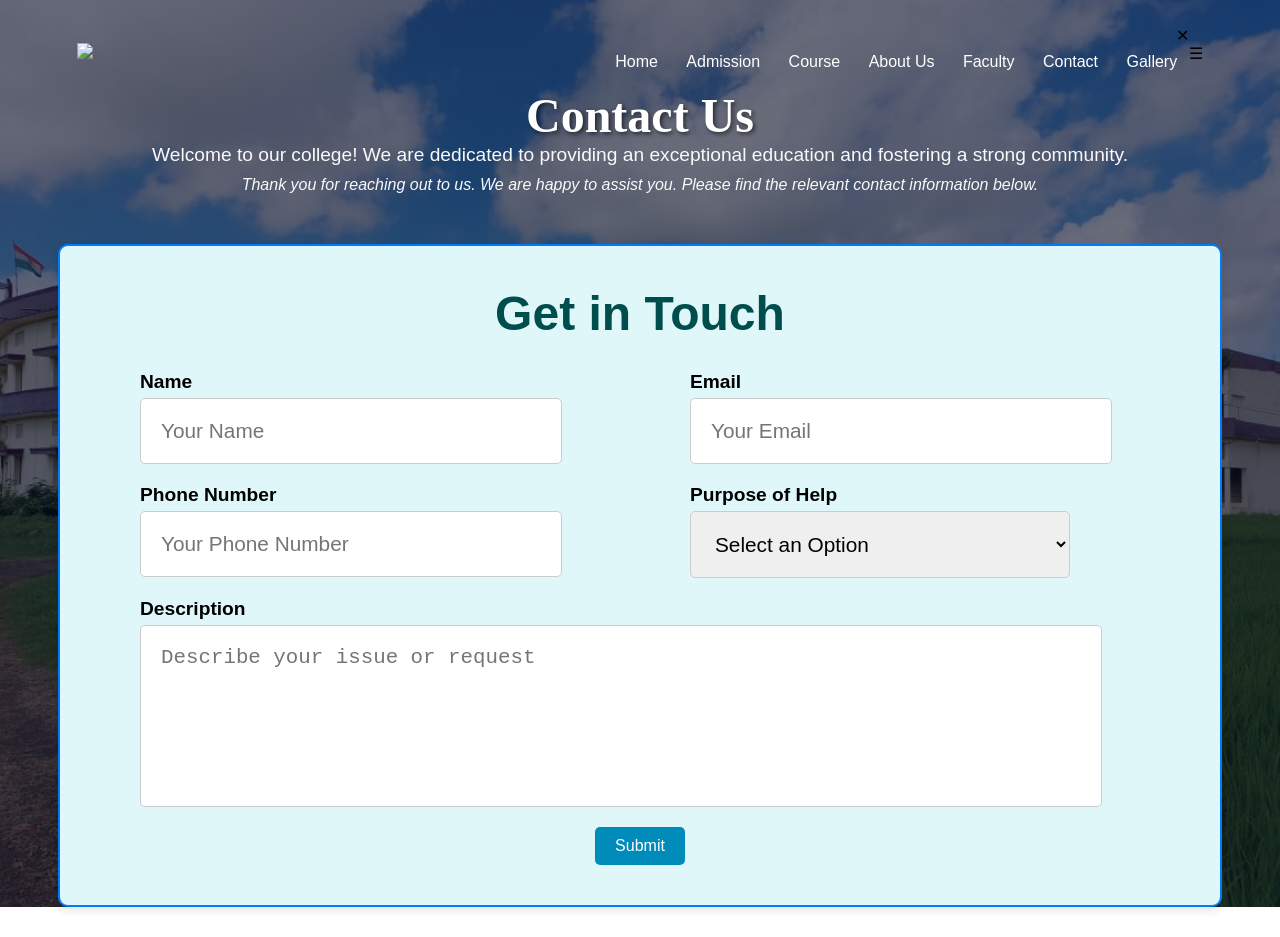
==== Contact_page.html @ 50899fa6 "Initial commit" ====
<!DOCTYPE html>
<html lang="en">
<head>
    <meta charset="UTF-8">
    <meta http-equiv="X-UA-Compatible" content="IE=edge">
    <meta name="viewport" content="width=device-width, initial-scale=1.0">
    <title>Contact Us - GGU</title>
    <link rel="shortcut icon" href="image/Logo.png" type="image/svg+xml">
    <link rel="stylesheet" href="https://cdnjs.cloudflare.com/ajax/libs/font-awesome/4.7.0/css/font-awesome.min.css">
	<script type="module" src="https://unpkg.com/ionicons@5.5.2/dist/ionicons/ionicons.esm.js"></script>
    <link rel="stylesheet" href="css/contact_style.css">
</head>
<body>
    <section class="header">
        <nav>
            <a href="index.html"><img src="image/logo.png" id="logo-img"></a>
            
            <div class="nav-links" id="navLinks">

                <span class="icon" onclick="hidemenu()">&#10005;</span>
                <ul>
                    <li><a href="index.html">Home</a></li>
                    <li><a href="Admission_page.html">Admission</a></li>
                    <li><a href="index.html#course_call">Course</a></li>
                    <li><a href="index.html#about_us">About Us</a></li>
                    <li><a href="faculty_page.html">Faculty</a></li>
                    <li><a href="Contact_page.html">Contact</a></li>
                    <li><a href="gallery.html">Gallery</a></li>
                </ul>
            </div> 
            <span class="icon" onclick="showmenu()">&#9776;</span>
        </nav>
        <!-- <div class="wrapper">
		<div class="r_form_wrap">
			
			<div class="title">
				<p>Contact form</p>
			</div>
			
			<div class="r_form">
				<form method="post" onsubmit="sendmail(); reset(); return false;">
					<div class="input_wrap">
						<label for="yourname">Your Name</label>
						<div class="input_item">
							<i class="fa fa-user" id="icon"></i>
							<input type="text" name="your name" class="input" id="yourname" placeholder="Enter the name" required>
						</div>
					</div>
					<div class="input_wrap">
						<label for="emailaddress">Email Address</label>
						<div class="input_item">
							<i class="fa fa-envelope" id="icon"></i>
							<input type="email" name="email address" class="input" id="emailaddress" placeholder="Enter the Email ID" required>
						</div>
					</div>

					<div class="input_wrap">
						<label for="phone">Phone</label>
						<div class="input_item">
							<i class="fa fa-commenting" id="icon"></i>
                            <textarea name="phone" class="mess" id="phone" placeholder="Write your message..." size="500"></textarea>
						</div>
					</div>
					
	
					<input type="submit" class="button" value="Send Message">
					<div ></div>
					<input type="reset" class="clear_ad" value="Clear">
					
				</form>
			</div>
        </div>
        </div> -->
        <section class="hero-section">
			<h1 class="hero-text">Contact Us</h1> <br>
		</section>
	
		<section class="info-section">
			<p class="college-info">Welcome to our college! We are dedicated to providing an exceptional education and fostering a strong community.</p>
			<p class="thank-you-message">Thank you for reaching out to us. We are happy to assist you. Please find the relevant contact information below.</p>
		</section>
	
		<!-- <div class="buttons-container">
			<button onclick="showContent('general')" class="btn">General</button>
			<button onclick="showContent('office')" class="btn">Office</button>
			<button onclick="showContent('schools')" class="btn">Schools</button>
		</div> -->
	
		<section id="content-container" class="contact-info"></section>
	
	   <!-- Get in Touch Section -->
	<section class="get-in-touch">
		<h2>Get in Touch</h2>
		<div class="form-container">
			<div class="form-group">
				<label for="name">Name</label>
				<input type="text" id="name" class="form-input" placeholder="Your Name">
			</div>
			<div class="form-group">
				<label for="email">Email</label>
				<input type="email" id="email" class="form-input" placeholder="Your Email">
			</div>
		</div>
	
		<div class="form-container">
			<div class="form-group">
				<label for="phone">Phone Number</label>
				<input type="tel" id="phone" class="form-input" placeholder="Your Phone Number">
			</div>
			<div class="form-group">
				<label for="purpose">Purpose of Help</label>
				<select id="purpose" class="form-select">
					<option value="">Select an Option</option>
					<option value="inquiry">General Inquiry</option>
					<option value="support">Technical Support</option>
					<option value="admissions">Admissions</option>
					<option value="feedback">Feedback</option>
				</select>
			</div>
		</div>
	
		<div class="form-group">
			<label for="description">Description</label>
			<textarea id="description" class="form-textarea" placeholder="Describe your issue or request"></textarea>
		</div>
	
		<button class="form-submit">Submit</button>
	</section>
	
	
	
		<!-- Popup element -->
		<div class="popup" id="confirmation-popup">
			<h2>🎉 Success! 🎉</h2>
			<p>Your form has been submitted successfully. 😊</p>
			<button class="close-btn" onclick="closePopup()">Close</button>
		</div>
	
		<script>
			// Function to show the popup
			function showPopup() {
				const popup = document.getElementById('confirmation-popup');
				popup.style.display = 'block';
			}
	
			// Function to close the popup
			function closePopup() {
				const popup = document.getElementById('confirmation-popup');
				popup.style.display = 'none';
			}
	
			// Adding event listener to the submit button
			document.querySelector('.form-submit').addEventListener('click', function(event) {
				event.preventDefault(); // Prevents the form from actually submitting for demonstration purposes
				showPopup(); // Shows the popup when the submit button is clicked
			});
	
			// Define the contact information for each section
			const contactData = {
				general: [
					{
						department: "Admissions",
						phone: "+1 123 456 7890",
						address: "123 College Ave, City, State",
						email: "admissions@college.edu"
					},
					{
						department: "Student Services",
						phone: "+1 234 567 8901",
						address: "123 College Ave, City, State",
						email: "student.services@college.edu"
					},
					{
						department: "Financial Aid",
						phone: "+1 345 678 9012",
						address: "123 College Ave, City, State",
						email: "financial.aid@college.edu"
					},
					{
						department: "Library",
						phone: "+1 456 789 0123",
						address: "123 College Ave, City, State",
						email: "library@college.edu"
					},
					{
						department: "IT Support",
						phone: "+1 567 890 1234",
						address: "123 College Ave, City, State",
						email: "it.support@college.edu"
					}
				],
				office: [
					{
						department: "President's Office",
						phone: "+1 678 901 2345",
						address: "123 College Ave, City, State",
						email: "presidents.office@college.edu"
					},
					{
						department: "Registrar's Office",
						phone: "+1 789 012 3456",
						address: "123 College Ave, City, State",
						email: "registrar@college.edu"
					},
					{
						department: "Human Resources",
						phone: "+1 890 123 4567",
						address: "123 College Ave, City, State",
						email: "hr@college.edu"
					},
					{
						department: "Facilities Management",
						phone: "+1 901 234 5678",
						address: "123 College Ave, City, State",
						email: "facilities@college.edu"
					},
					{
						department: "Security",
						phone: "+1 012 345 6789",
						address: "123 College Ave, City, State",
						email: "security@college.edu"
					}
				],
				schools: [
					{
						department: "School of Engineering",
						phone: "+1 135 246 3579",
						address: "456 College Blvd, City, State",
						email: "engineering@college.edu"
					},
					{
						department: "School of Business",
						phone: "+1 246 357 4680",
						address: "456 College Blvd, City, State",
						email: "business@college.edu"
					},
					{
						department: "School of Arts",
						phone: "+1 357 468 5791",
						address: "456 College Blvd, City, State",
						email: "arts@college.edu"
					},
					{
						department: "School of Science",
						phone: "+1 468 579 6802",
						address: "456 College Blvd, City, State",
						email: "science@college.edu"
					},
					{
						department: "School of Education",
						phone: "+1 579 680 7913",
						address: "456 College Blvd, City, State",
						email: "education@college.edu"
					}
				]
			};
	
			// Function to show content based on button click
			function showContent(type) {
				const container = document.getElementById('content-container');
				container.innerHTML = ''; // Clear previous content
	
				const data = contactData[type];
	
				// Create blocks for each contact information
				data.forEach(info => {
					const block = document.createElement('div');
					block.classList.add('contact-block');
					block.innerHTML = `
						<h3>${info.department}</h3>
						<p>${info.phone}</p>
						<p>${info.address}</p>
						<p class="email">${info.email}</p>
					`;
					container.appendChild(block);
				});
			}
			
        </script>
	</section>

    <div class="none_div"></div>

	
   
<script src="javascript/main_script.js"></script>
    
</body>

<!-- <script src=" https://smtpjs.com/v3/smtp.js"></script>
<script>
    function sendmail(){
		Email.send({}).then(
	message => alert("Your Message Is Successful - Team GGU")
);
		}
    </script>
<script>
    var navLinks= document.getElementById("navLinks");

function showmenu(){
    navLinks.style.right="0";
}   
function hidemenu(){
    navLinks.style.right="-200px";
}
</script> -->
</html>
---- css/contact_style.css ----
*{
   margin: 0;
   padding: 0;
   /* border: 1px solid yellow; */
}

@font-face {
   font-family: myFirstFont;
   src: url(../Poppins/Poppins-Regular.ttf);
}
   @font-face {
   font-family: bold;
   src: url(../Poppins/Poppins-Bold.ttf);
}

@font-face {
   font-family: secound;
   src: url(../Poppins/Poppins-Bold.ttf);
}

h1{
   font-family: bold;
}

body{
   font-family: myFirstFont,Verdana, Geneva, Tahoma, sans-serif;
   cursor:default;
}

   /* Website Scrollerbar */
   body::-webkit-scrollbar {
       width: 5px !important;
       height: 5px !important;
   }
   body::-webkit-scrollbar-track {
       background: #3838387c !important;
   }
   body::-webkit-scrollbar-thumb {
       background-color: #e0120ba4 !important;
       border: 1px solid #ff020279 !important;
       border-radius: 1px !important;
   }

.header{
   min-height: 100vh;
   width: 100%;
   background-image: linear-gradient(rgba(4,9,30,0.6),rgba(4,9,30,0.6)),url(../image/background.jpg);
   background-position: center;
   background-size: cover;
   position: relative;
}
nav{
   display: flex;
   padding: 2% 6%;
   justify-content: space-between;
   align-items: center;
}
nav img{
   width: 150px;
}
.nav-links{
   flex: 1;
   text-align: right;
   
}
.nav-links ul li{
   list-style: none;
   display: inline-block;
   padding: 8px 12px;
   position: relative;
   
}
.nav-links a{
   color: #fff;
   text-decoration: none;
   font-size: 16px;
   
}
.nav-links ul li::after{
   content: '';
   width: 0%;
   height: 2px;
   background: #ff0000;
   display: block;
   margin: auto;
   transition: 0.5s;
   
}
.nav-links ul li:hover::after{
   width: 100%;
   
}
body {
   font-family: 'Arial', sans-serif;
   margin: 0;
   padding: 0;
   text-align: center;
}

.hero-section {
   position: relative;
}

.hero-image {
   width: 100%;
   height: 400px;
   object-fit: cover;
}

.hero-text {
   position: absolute;
   top: 50%;
   left: 50%;
   transform: translate(-50%, -50%);
   color: white;
   font-size: 3rem;
   font-family: 'Georgia', serif;
   text-shadow: 2px 2px 4px rgba(0, 0, 0, 0.6);
}

.info-section {
   margin: 20px 0;
}

.college-info {
   margin-top: 10px
   ;
   color: #f9f9f9;
   font-size: 1.2rem;
   margin-bottom: 10px;
}

.thank-you-message {
   color: #f9f9f9;
   font-size: 1rem;
   font-style: italic;
   margin-bottom: 20px;
}

.buttons-container {
   margin-bottom: 30px;
   margin-top: 60px;
}

.btn {
   background-color: #008CBA;
   color: white;
   border: none;
   border-radius: 25px;
   padding: 10px 20px;
   margin: 0 40px;
   cursor: pointer;
   font-size: 1.5rem;
   transition: background-color 0.3s;
}

.btn:hover {
   background-color: #070707;
}

.contact-info {
   display: flex;
   flex-wrap: wrap;
   justify-content: center;
   gap: 50px; /* Adjusts the gap between the contact blocks */
   margin: 20px 0;
}

.contact-block {
   background-color: #f9f9f9;
   border: 1px solid #ccc;
   border-radius: 35px;
   padding: 18px;
   width: 280px; /* Adjust the width as needed */
   box-shadow: 2px 2px 5px rgba(0, 0, 0, 0.1);
}
.contact-block:hover{
   background-color:  #e0f7fa;
   
}

.contact-block h3 {
   margin: 0 0 10px;
   font-size: 1.2rem;
   color: #333;
}

.contact-block p {
   margin: 5px 0;
   font-size: 0.9rem;
}

.email {
   font-style: italic;
   color: #007BFF;
}

/* Get in Touch Section */
.get-in-touch {
background-color: #e0f7fa; /* Light blue background */
padding: 40px 80px;
margin: 30px 0;
border-radius: 10px;
box-shadow: 0 4px 8px rgba(0, 0, 0, 0.1);
border: 2px solid #007BFF; /* Border around the entire form */
max-width: 1000px; /* Ensure the form doesn't stretch too much */
margin-left: auto;
margin-right: auto;
}

.form-container {
display: flex;
flex-wrap: wrap;
gap: 170px; /* Adds space between each form group */
justify-content: flex-start; /* Aligns content to the left */
}

.form-group {
display: flex;
flex-direction: column;
width: 380px;
margin-bottom: 20px; /* Space between form groups */

}


.get-in-touch h2 {
   margin-bottom: 30px;
   font-size: 3rem;
   color: #004d4d;
   font-family: 'Franklin Gothic Medium', 'Arial Narrow', Arial, sans-serif;
}


.form-group label {
   margin-bottom: 5px;
   font-weight: bold;
   text-align: left;
   font-size: 1.2rem;
}

.form-input,
.form-select,
.form-textarea {
   padding: 20px;
   border: 1px solid #ccc;
   border-radius: 5px;
   font-size: 1.3rem;
   width: 100%; /* Ensures input takes up full width */
}

.form-textarea {
   height: 140px; /* Adjust the height as needed */
   resize:none;
   width: 920px;
}

.form-submit {
   margin-top: 20px;
   background-color: #008CBA;
   color: white;
   border: none;
   border-radius: 5px;
   padding: 10px 20px;
   cursor: pointer;
   font-size: 1rem;
   transition: background-color 0.3s;
   display: block;
   margin-left: auto;
   margin-right: auto;
}

.form-submit:hover {
   background-color: #005f7a;
}

/* Popup styles */


/* Popup styles */
.popup {
   display: none;
   position: fixed;
   top: 50%;
   left: 50%;
   transform: translate(-50%, -50%);
   background-color: #ffffff;
   padding: 20px 40px;
   border-radius: 10px;
   box-shadow: 0 4px 10px rgba(0, 0, 0, 0.3);
   text-align: center;
   z-index: 1000;
}

.popup h2 {
   margin: 0 0 10px;
   font-size: 1.5rem;
   color: #333;
}

.popup p {
   margin: 0;
   font-size: 1rem;
   color: #555;
}

.popup .emoji {
   font-size: 2rem;
}

.popup .close-btn {
   margin-top: 20px;
   padding: 10px 20px;
   background-color: #008CBA;
   color: white;
   border: none;
   border-radius: 5px;
   cursor: pointer;
   font-size: 1rem;
   transition: background-color 0.3s;
}

.popup .close-btn:hover {
   background-color: #005f7a;
}
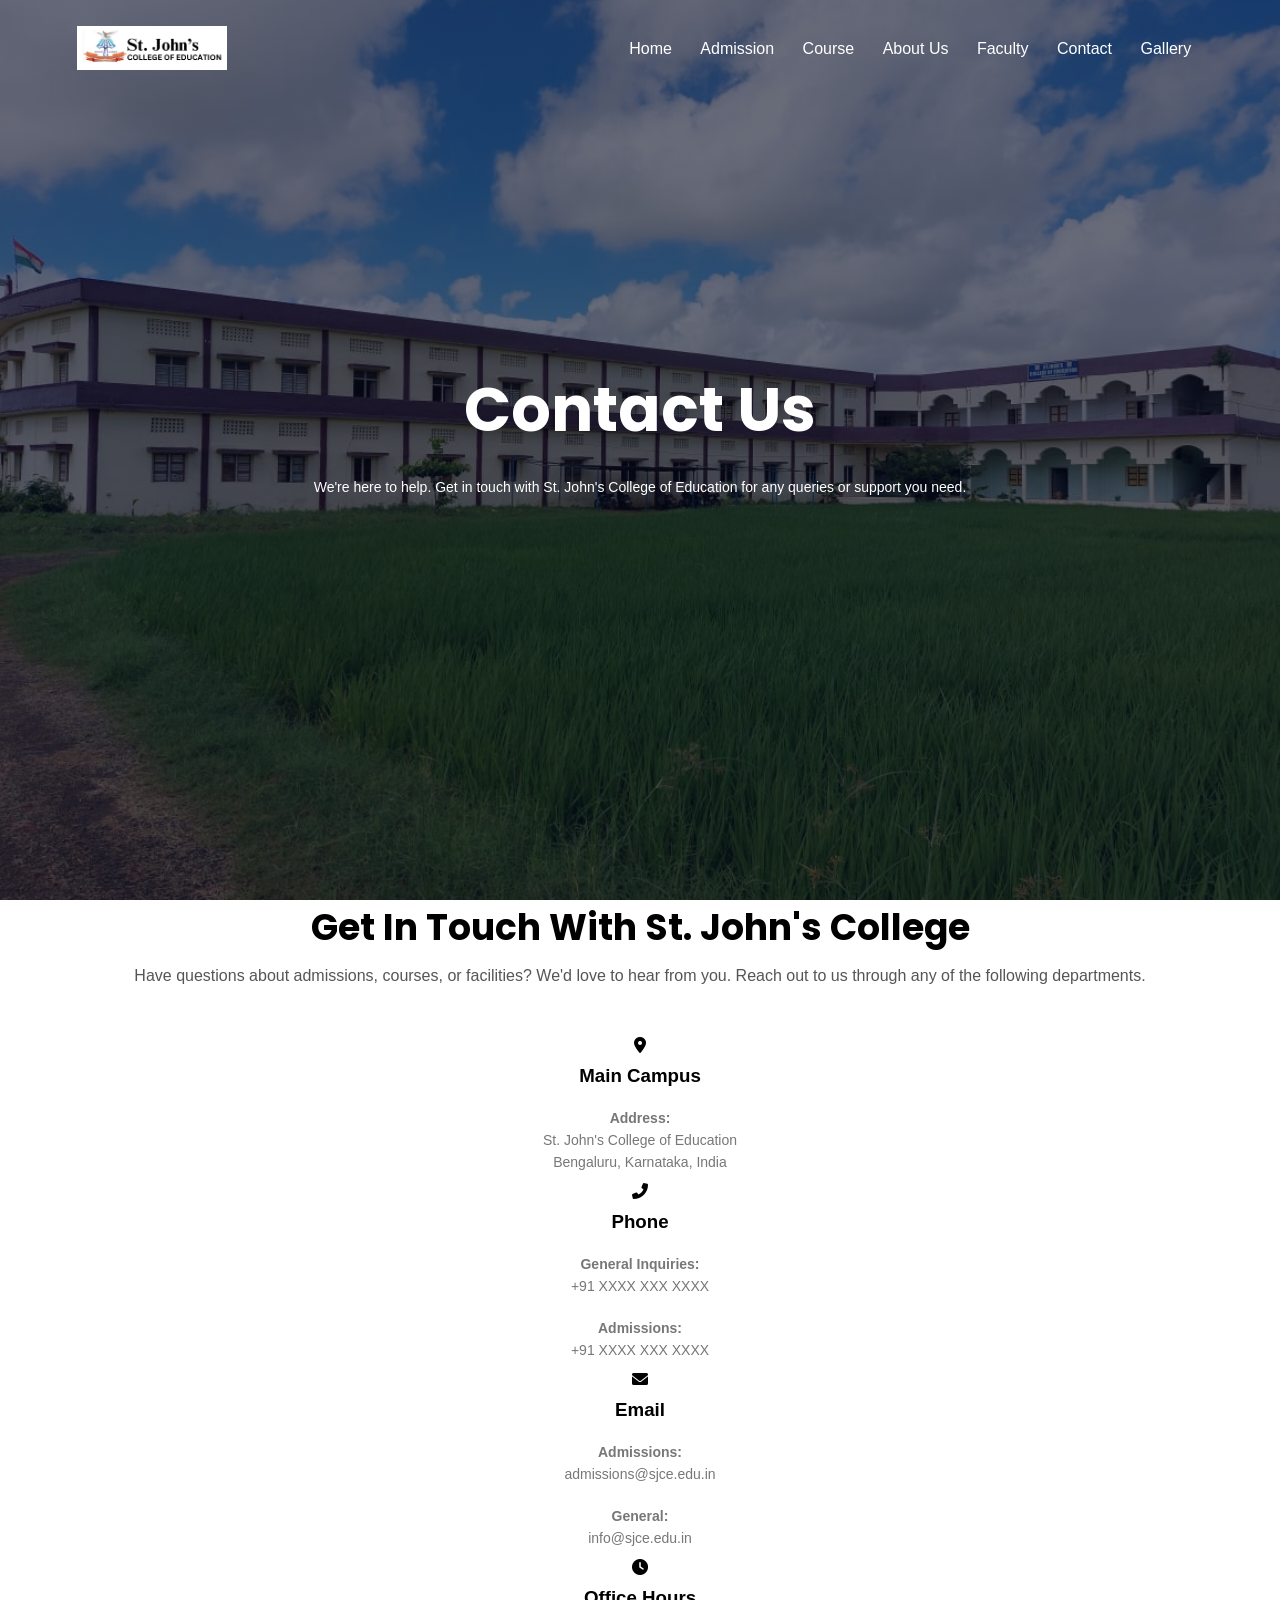
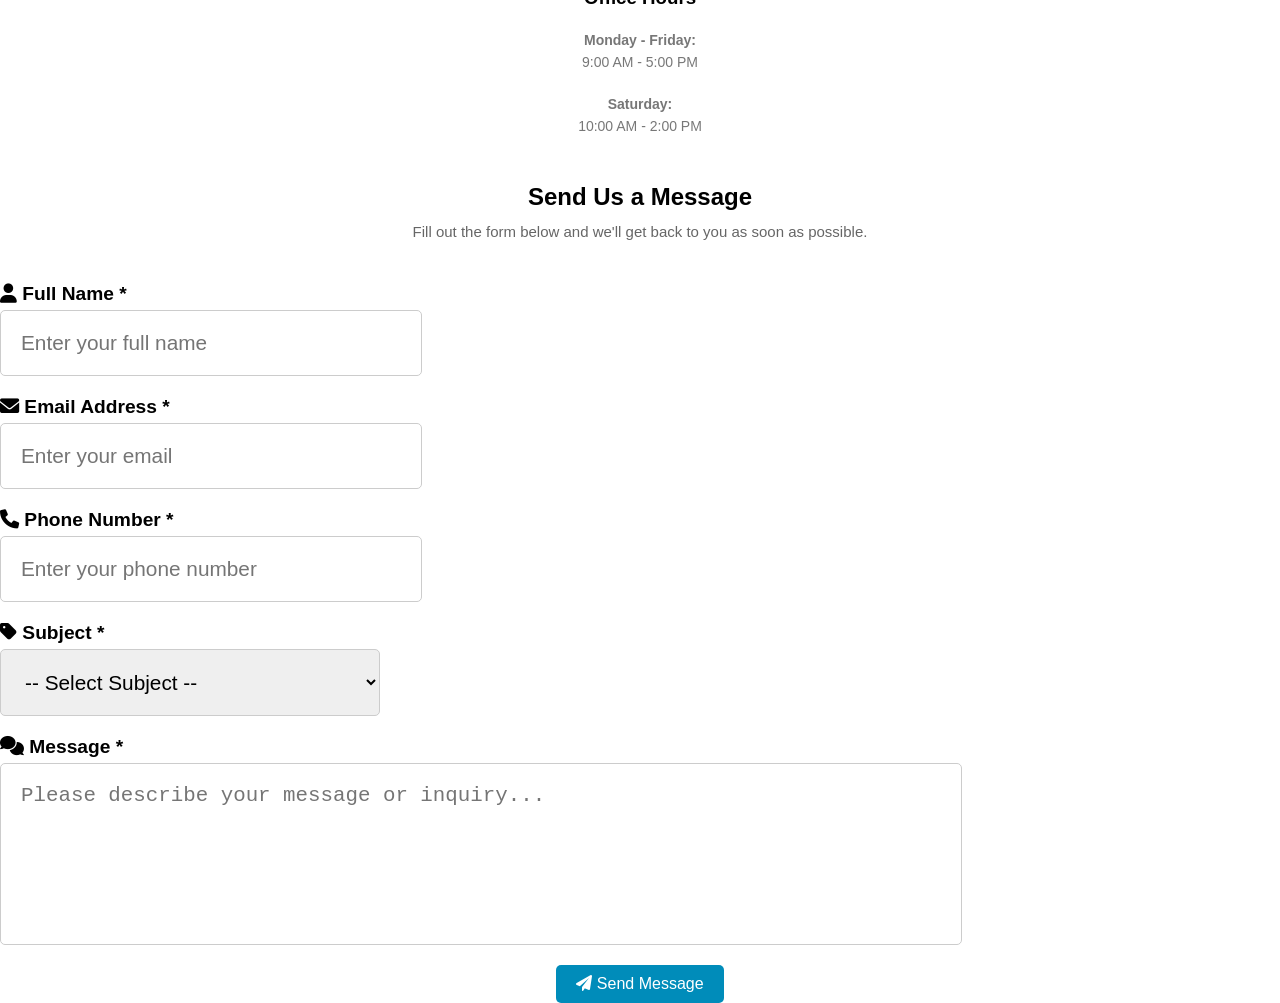
==== commit 511c3cf2: "Update Contact_page.html" ====
--- a/Contact_page.html
+++ b/Contact_page.html
@@ -2,21 +2,25 @@
 <html lang="en">
 <head>
     <meta charset="UTF-8">
-    <meta http-equiv="X-UA-Compatible" content="IE=edge">
-    <meta name="viewport" content="width=device-width, initial-scale=1.0">
-    <title>Contact Us - GGU</title>
+    <meta name="viewport" content="width=device-width, initial-scale=1.0, maximum-scale=1.0, user-scalable=0">
+    <meta name="description" content="Contact St. John's College of Education for admissions, support, and general inquiries.">
+    <meta name="keywords" content="St. Johns College, Education, Contact, Admission">
+    <meta name="author" content="St. Johns College of Education">
+
+    <title>Contact Us - St. John's College of Education</title>
+    
+    <link rel="stylesheet" href="css/main_style.css">
+    <link rel="stylesheet" href="css/contact_style.css">
     <link rel="shortcut icon" href="image/Logo.png" type="image/svg+xml">
-    <link rel="stylesheet" href="https://cdnjs.cloudflare.com/ajax/libs/font-awesome/4.7.0/css/font-awesome.min.css">
-	<script type="module" src="https://unpkg.com/ionicons@5.5.2/dist/ionicons/ionicons.esm.js"></script>
-    <link rel="stylesheet" href="css/contact_style.css">
+    <link rel="stylesheet" href="https://cdnjs.cloudflare.com/ajax/libs/font-awesome/6.0.0-beta3/css/all.min.css">
 </head>
 <body>
+    <!-- Header Section with Navigation -->
     <section class="header">
         <nav>
-            <a href="index.html"><img src="image/logo.png" id="logo-img"></a>
-            
+            <a href="index.html"><img src="image/Logo.png" id="logo-img"></a>
+
             <div class="nav-links" id="navLinks">
-
                 <span class="icon" onclick="hidemenu()">&#10005;</span>
                 <ul>
                     <li><a href="index.html">Home</a></li>
@@ -30,279 +34,191 @@
             </div> 
             <span class="icon" onclick="showmenu()">&#9776;</span>
         </nav>
-        <!-- <div class="wrapper">
-		<div class="r_form_wrap">
-			
-			<div class="title">
-				<p>Contact form</p>
-			</div>
-			
-			<div class="r_form">
-				<form method="post" onsubmit="sendmail(); reset(); return false;">
-					<div class="input_wrap">
-						<label for="yourname">Your Name</label>
-						<div class="input_item">
-							<i class="fa fa-user" id="icon"></i>
-							<input type="text" name="your name" class="input" id="yourname" placeholder="Enter the name" required>
-						</div>
-					</div>
-					<div class="input_wrap">
-						<label for="emailaddress">Email Address</label>
-						<div class="input_item">
-							<i class="fa fa-envelope" id="icon"></i>
-							<input type="email" name="email address" class="input" id="emailaddress" placeholder="Enter the Email ID" required>
-						</div>
-					</div>
-
-					<div class="input_wrap">
-						<label for="phone">Phone</label>
-						<div class="input_item">
-							<i class="fa fa-commenting" id="icon"></i>
-                            <textarea name="phone" class="mess" id="phone" placeholder="Write your message..." size="500"></textarea>
-						</div>
-					</div>
-					
-	
-					<input type="submit" class="button" value="Send Message">
-					<div ></div>
-					<input type="reset" class="clear_ad" value="Clear">
-					
-				</form>
-			</div>
+       
+        <div class="text-box">
+            <h1>Contact Us</h1>
+            <p>We're here to help. Get in touch with St. John's College of Education for any queries or support you need.</p>
         </div>
-        </div> -->
-        <section class="hero-section">
-			<h1 class="hero-text">Contact Us</h1> <br>
-		</section>
-	
-		<section class="info-section">
-			<p class="college-info">Welcome to our college! We are dedicated to providing an exceptional education and fostering a strong community.</p>
-			<p class="thank-you-message">Thank you for reaching out to us. We are happy to assist you. Please find the relevant contact information below.</p>
-		</section>
-	
-		<!-- <div class="buttons-container">
-			<button onclick="showContent('general')" class="btn">General</button>
-			<button onclick="showContent('office')" class="btn">Office</button>
-			<button onclick="showContent('schools')" class="btn">Schools</button>
-		</div> -->
-	
-		<section id="content-container" class="contact-info"></section>
-	
-	   <!-- Get in Touch Section -->
-	<section class="get-in-touch">
-		<h2>Get in Touch</h2>
-		<div class="form-container">
-			<div class="form-group">
-				<label for="name">Name</label>
-				<input type="text" id="name" class="form-input" placeholder="Your Name">
-			</div>
-			<div class="form-group">
-				<label for="email">Email</label>
-				<input type="email" id="email" class="form-input" placeholder="Your Email">
-			</div>
-		</div>
-	
-		<div class="form-container">
-			<div class="form-group">
-				<label for="phone">Phone Number</label>
-				<input type="tel" id="phone" class="form-input" placeholder="Your Phone Number">
-			</div>
-			<div class="form-group">
-				<label for="purpose">Purpose of Help</label>
-				<select id="purpose" class="form-select">
-					<option value="">Select an Option</option>
-					<option value="inquiry">General Inquiry</option>
-					<option value="support">Technical Support</option>
-					<option value="admissions">Admissions</option>
-					<option value="feedback">Feedback</option>
-				</select>
-			</div>
-		</div>
-	
-		<div class="form-group">
-			<label for="description">Description</label>
-			<textarea id="description" class="form-textarea" placeholder="Describe your issue or request"></textarea>
-		</div>
-	
-		<button class="form-submit">Submit</button>
-	</section>
-	
-	
-	
-		<!-- Popup element -->
-		<div class="popup" id="confirmation-popup">
-			<h2>🎉 Success! 🎉</h2>
-			<p>Your form has been submitted successfully. 😊</p>
-			<button class="close-btn" onclick="closePopup()">Close</button>
-		</div>
-	
-		<script>
-			// Function to show the popup
-			function showPopup() {
-				const popup = document.getElementById('confirmation-popup');
-				popup.style.display = 'block';
-			}
-	
-			// Function to close the popup
-			function closePopup() {
-				const popup = document.getElementById('confirmation-popup');
-				popup.style.display = 'none';
-			}
-	
-			// Adding event listener to the submit button
-			document.querySelector('.form-submit').addEventListener('click', function(event) {
-				event.preventDefault(); // Prevents the form from actually submitting for demonstration purposes
-				showPopup(); // Shows the popup when the submit button is clicked
-			});
-	
-			// Define the contact information for each section
-			const contactData = {
-				general: [
-					{
-						department: "Admissions",
-						phone: "+1 123 456 7890",
-						address: "123 College Ave, City, State",
-						email: "admissions@college.edu"
-					},
-					{
-						department: "Student Services",
-						phone: "+1 234 567 8901",
-						address: "123 College Ave, City, State",
-						email: "student.services@college.edu"
-					},
-					{
-						department: "Financial Aid",
-						phone: "+1 345 678 9012",
-						address: "123 College Ave, City, State",
-						email: "financial.aid@college.edu"
-					},
-					{
-						department: "Library",
-						phone: "+1 456 789 0123",
-						address: "123 College Ave, City, State",
-						email: "library@college.edu"
-					},
-					{
-						department: "IT Support",
-						phone: "+1 567 890 1234",
-						address: "123 College Ave, City, State",
-						email: "it.support@college.edu"
-					}
-				],
-				office: [
-					{
-						department: "President's Office",
-						phone: "+1 678 901 2345",
-						address: "123 College Ave, City, State",
-						email: "presidents.office@college.edu"
-					},
-					{
-						department: "Registrar's Office",
-						phone: "+1 789 012 3456",
-						address: "123 College Ave, City, State",
-						email: "registrar@college.edu"
-					},
-					{
-						department: "Human Resources",
-						phone: "+1 890 123 4567",
-						address: "123 College Ave, City, State",
-						email: "hr@college.edu"
-					},
-					{
-						department: "Facilities Management",
-						phone: "+1 901 234 5678",
-						address: "123 College Ave, City, State",
-						email: "facilities@college.edu"
-					},
-					{
-						department: "Security",
-						phone: "+1 012 345 6789",
-						address: "123 College Ave, City, State",
-						email: "security@college.edu"
-					}
-				],
-				schools: [
-					{
-						department: "School of Engineering",
-						phone: "+1 135 246 3579",
-						address: "456 College Blvd, City, State",
-						email: "engineering@college.edu"
-					},
-					{
-						department: "School of Business",
-						phone: "+1 246 357 4680",
-						address: "456 College Blvd, City, State",
-						email: "business@college.edu"
-					},
-					{
-						department: "School of Arts",
-						phone: "+1 357 468 5791",
-						address: "456 College Blvd, City, State",
-						email: "arts@college.edu"
-					},
-					{
-						department: "School of Science",
-						phone: "+1 468 579 6802",
-						address: "456 College Blvd, City, State",
-						email: "science@college.edu"
-					},
-					{
-						department: "School of Education",
-						phone: "+1 579 680 7913",
-						address: "456 College Blvd, City, State",
-						email: "education@college.edu"
-					}
-				]
-			};
-	
-			// Function to show content based on button click
-			function showContent(type) {
-				const container = document.getElementById('content-container');
-				container.innerHTML = ''; // Clear previous content
-	
-				const data = contactData[type];
-	
-				// Create blocks for each contact information
-				data.forEach(info => {
-					const block = document.createElement('div');
-					block.classList.add('contact-block');
-					block.innerHTML = `
-						<h3>${info.department}</h3>
-						<p>${info.phone}</p>
-						<p>${info.address}</p>
-						<p class="email">${info.email}</p>
-					`;
-					container.appendChild(block);
-				});
-			}
-			
-        </script>
-	</section>
-
-    <div class="none_div"></div>
-
-	
-   
-<script src="javascript/main_script.js"></script>
-    
+    </section>
+
+    <!-- Contact Information Section -->
+    <div class="container">
+        <h1>Get In Touch With St. John's College</h1>
+        <p style="text-align: center; margin-bottom: 40px; font-size: clamp(14px, 3vw, 16px); color: #555;">
+            Have questions about admissions, courses, or facilities? We'd love to hear from you. Reach out to us through any of the following departments.
+        </p>
+
+        <!-- Contact Information Cards -->
+        <section class="contact-cards-wrapper">
+            <!-- Main Contact Card -->
+            <div class="contact-card">
+                <div class="card-icon">
+                    <i class="fas fa-map-marker-alt"></i>
+                </div>
+                <h3>Main Campus</h3>
+                <p><strong>Address:</strong><br>St. John's College of Education<br>Bengaluru, Karnataka, India</p>
+            </div>
+
+            <!-- Phone Card -->
+            <div class="contact-card">
+                <div class="card-icon">
+                    <i class="fas fa-phone-alt"></i>
+                </div>
+                <h3>Phone</h3>
+                <p><strong>General Inquiries:</strong><br>+91 XXXX XXX XXXX</p>
+                <p><strong>Admissions:</strong><br>+91 XXXX XXX XXXX</p>
+            </div>
+
+            <!-- Email Card -->
+            <div class="contact-card">
+                <div class="card-icon">
+                    <i class="fas fa-envelope"></i>
+                </div>
+                <h3>Email</h3>
+                <p><strong>Admissions:</strong><br>admissions@sjce.edu.in</p>
+                <p><strong>General:</strong><br>info@sjce.edu.in</p>
+            </div>
+
+            <!-- Hours Card -->
+            <div class="contact-card">
+                <div class="card-icon">
+                    <i class="fas fa-clock"></i>
+                </div>
+                <h3>Office Hours</h3>
+                <p><strong>Monday - Friday:</strong><br>9:00 AM - 5:00 PM</p>
+                <p><strong>Saturday:</strong><br>10:00 AM - 2:00 PM</p>
+            </div>
+        </section>
+    </div>
+
+    <!-- Contact Form Section -->
+    <br/><br/>
+    <div class="container">
+        <h2>Send Us a Message</h2>
+        <p style="margin-bottom: 30px; font-size: clamp(13px, 3vw, 15px); color: #666;">
+            Fill out the form below and we'll get back to you as soon as possible.
+        </p>
+
+        <section class="contact-form-wrapper">
+            <form id="contactForm" onsubmit="return handleSubmit(event)">
+                <div class="form-row">
+                    <div class="form-group">
+                        <label for="fullname"><i class="fas fa-user"></i> Full Name *</label>
+                        <input type="text" id="fullname" class="form-input" placeholder="Enter your full name" required>
+                    </div>
+                    <div class="form-group">
+                        <label for="email"><i class="fas fa-envelope"></i> Email Address *</label>
+                        <input type="email" id="email" class="form-input" placeholder="Enter your email" required>
+                    </div>
+                </div>
+
+                <div class="form-row">
+                    <div class="form-group">
+                        <label for="phone"><i class="fas fa-phone"></i> Phone Number *</label>
+                        <input type="tel" id="phone" class="form-input" placeholder="Enter your phone number" pattern="[0-9\+\-\s\(\)]{10,}" required>
+                    </div>
+                    <div class="form-group">
+                        <label for="subject"><i class="fas fa-tag"></i> Subject *</label>
+                        <select id="subject" class="form-select" required>
+                            <option value="">-- Select Subject --</option>
+                            <option value="admission">Admission Inquiry</option>
+                            <option value="course">Course Information</option>
+                            <option value="scholarship">Scholarship</option>
+                            <option value="facilities">Facilities & Campus</option>
+                            <option value="placement">Placement & Career</option>
+                            <option value="feedback">Feedback</option>
+                            <option value="other">Other</option>
+                        </select>
+                    </div>
+                </div>
+
+                <div class="form-group full-width">
+                    <label for="message"><i class="fas fa-comments"></i> Message *</label>
+                    <textarea id="message" class="form-textarea" placeholder="Please describe your message or inquiry..." required></textarea>
+                </div>
+
+                <button type="submit" class="form-submit">
+                    <i class="fas fa-paper-plane"></i> Send Message
+                </button>
+            </form>
+        </section>
+    </div>
+
+    <!-- Success Popup -->
+    <div class="popup" id="confirmation-popup">
+        <h2>Message Sent Successfully! ✓</h2>
+        <p>Thank you for reaching out to us. We'll get back to you soon.</p>
+        <button class="close-btn" onclick="closePopup()">Close</button>
+    </div>
+
+    <!-- Mobile Menu Toggle Scripts -->
+    <script>
+        function showmenu() {
+            const navLinks = document.getElementById("navLinks");
+            navLinks.style.right = "0";
+        }
+
+        function hidemenu() {
+            const navLinks = document.getElementById("navLinks");
+            navLinks.style.right = "-200px";
+        }
+
+        // Contact Form Handling
+        function showPopup() {
+            const popup = document.getElementById('confirmation-popup');
+            popup.style.display = 'block';
+            setTimeout(() => {
+                popup.style.display = 'none';
+            }, 3000);
+        }
+
+        function closePopup() {
+            const popup = document.getElementById('confirmation-popup');
+            popup.style.display = 'none';
+        }
+
+        function handleSubmit(event) {
+            event.preventDefault();
+            
+            const fullname = document.getElementById('fullname').value.trim();
+            const email = document.getElementById('email').value.trim();
+            const phone = document.getElementById('phone').value.trim();
+            const subject = document.getElementById('subject').value;
+            const message = document.getElementById('message').value.trim();
+            
+            if (!fullname || !email || !phone || !subject || !message) {
+                alert('⚠️ Please fill in all required fields!');
+                return false;
+            }
+            
+            const emailRegex = /^[^\s@]+@[^\s@]+\.[^\s@]+$/;
+            if (!emailRegex.test(email)) {
+                alert('⚠️ Please enter a valid email address!');
+                return false;
+            }
+            
+            const phoneRegex = /^[\d\+\-\s\(\)]{10,}$/;
+            if (!phoneRegex.test(phone)) {
+                alert('⚠️ Please enter a valid phone number!');
+                return false;
+            }
+            
+            // Log form data for backend integration
+            console.log({
+                fullname: fullname,
+                email: email,
+                phone: phone,
+                subject: subject,
+                message: message,
+                timestamp: new Date().toLocaleString()
+            });
+            
+            document.getElementById('contactForm').reset();
+            showPopup();
+            
+            return false;
+        }
+    </script>
+
 </body>
-
-<!-- <script src=" https://smtpjs.com/v3/smtp.js"></script>
-<script>
-    function sendmail(){
-		Email.send({}).then(
-	message => alert("Your Message Is Successful - Team GGU")
-);
-		}
-    </script>
-<script>
-    var navLinks= document.getElementById("navLinks");
-
-function showmenu(){
-    navLinks.style.right="0";
-}   
-function hidemenu(){
-    navLinks.style.right="-200px";
-}
-</script> -->
-</html>+</html>
--- a/css/main_style.css
+++ b/css/main_style.css
@@ -0,0 +1,532 @@
+
+ /* Cascading Style Sheets */
+
+*{
+    margin: 0;
+    padding: 0;
+    /* border: 1px solid yellow; */
+}
+
+@font-face {
+    font-family: myFirstFont;
+    src: url(../Poppins/Poppins-Regular.ttf);
+}
+    @font-face {
+    font-family: bold;
+    src: url(../Poppins/Poppins-Bold.ttf);
+}
+
+@font-face {
+    font-family: secound;
+    src: url(../Poppins/Poppins-Bold.ttf);
+}
+
+h1{
+    font-family: bold;
+}
+
+body{
+    font-family: myFirstFont,Verdana, Geneva, Tahoma, sans-serif;
+    cursor:default;
+}
+
+    /* Website Scrollerbar */
+    body::-webkit-scrollbar {
+        width: 5px !important;
+        height: 5px !important;
+    }
+    body::-webkit-scrollbar-track {
+        background: #3838387c !important;
+    }
+    body::-webkit-scrollbar-thumb {
+        background-color: #e0120ba4 !important;
+        border: 1px solid #ff020279 !important;
+        border-radius: 1px !important;
+    }
+
+.header{
+    min-height: 100vh;
+    width: 100%;
+    background-image: linear-gradient(rgba(4,9,30,0.6),rgba(4,9,30,0.6)),url(../image/background.jpg);
+    background-position: center;
+    background-size: cover;
+    position: relative;
+}
+nav{
+    display: flex;
+    padding: 2% 6%;
+    justify-content: space-between;
+    align-items: center;
+}
+nav img{
+    width: 150px;
+}
+.nav-links{
+    flex: 1;
+    text-align: right;
+    
+}
+.nav-links ul li{
+    list-style: none;
+    display: inline-block;
+    padding: 8px 12px;
+    position: relative;
+    
+}
+.nav-links a{
+    color: #fff;
+    text-decoration: none;
+    font-size: 16px;
+    
+}
+.nav-links ul li::after{
+    content: '';
+    width: 0%;
+    height: 2px;
+    background: #ff0000;
+    display: block;
+    margin: auto;
+    transition: 0.5s;
+    
+}
+.nav-links ul li:hover::after{
+    width: 100%;
+    
+}
+.text-box{
+    width: 90%;
+    color: #fff;
+    position:absolute;
+    top: 30%;
+    left: 50%;
+    transform: translate(-50%,50%);
+    text-align: center;
+}
+.text-box h1{
+    font-size: 62px;
+    font-weight: bold;
+
+}
+.text-box p{
+    margin: 10px 0 40px;
+    font-size: 14px;
+    color: #fff;
+    
+}
+.hero-btn{
+    display: inline-block;
+    text-decoration: none;
+    color: yellow;
+    border: 2px solid yellow;
+    padding: 12px 34px;
+    font-size: 13px;
+    background: transparent;
+    position: relative;
+    cursor: pointer;
+    border-radius: 5px;
+}
+.hero-btn:hover{
+    color: black;
+    border: 2px solid yellow;
+    background:yellow;
+    transition: 0.5s;
+}
+
+.icon{
+    display:none;
+}
+
+/* Course */
+
+ .course{
+    width: 80%;
+    margin: auto;
+    text-align: center;
+    padding-top: 100px;
+}
+h1{
+    font-size: 36px;
+    font-weight: 300;
+}
+p{
+    color:#777;
+    font-size: 14px;
+    font-weight: 300;
+    line-height: 22px;
+    padding: 10px;
+}
+.row1{
+    margin-top: 5%;
+    /* display: flex; */
+    /* justify-content: space-between; */
+
+}
+.row{
+    margin-top: 5%;
+    display: flex;
+    justify-content: space-between; 
+
+}
+.course1{
+    flex-basis: 31%;
+    border-radius: 10px;
+    margin-bottom:5%;
+    padding: 20px 12px;
+    box-sizing: border-box;
+    transition: 0.5s;    
+    background: #fff3f3;
+}
+/* .course-col{
+    flex-basis: 31%;
+    background: #fff3f3;
+    border-radius: 10px;
+    margin-bottom:5%;
+    padding: 20px 12px;
+    box-sizing: border-box;
+    transition: 0.5s;
+} */
+h3{
+    text-align: center;
+    font-weight: 600;
+    margin: 10px 0px;
+}
+.course1:hover{
+    box-shadow: 10px 10px 24px 0px rgba(0,0,0,0.4);
+}
+
+
+    /*Campus*/
+
+.campus{
+    width: 80%;
+    margin: auto;
+    text-align: center;
+    padding-top: 50px;
+}
+.campus-col{
+    flex-basis: 32%;
+    border-radius: 10px;
+    margin-bottom: 30px;
+    position: relative;
+    overflow: hidden;
+}
+.campus-col img{
+    width: 100%;
+    display: block;
+}
+.layer{
+    background: transparent;
+    height: 100%;
+    width: 100%;
+    position: absolute;
+    top: 0%;
+    left: 0%;
+    transition: 0.5s;
+}
+
+.layer:hover{
+    background: rgba(0, 245, 253, 0.534);
+
+    /* rgba(253, 0, 0, 0.7); */
+}
+
+.layer h3{
+    width: 100%;
+    font-weight: 500;
+    color: #fff;
+    font-size: 26px;
+    bottom: 0%;
+    left: 50%;
+    transform: translate(-50%);
+    position: absolute;
+    opacity: 0;
+    transition: 0.5s;
+}
+
+.layer:hover h3{
+    opacity: 1;
+    bottom: 49%;
+}
+
+/* Facilities */
+
+.facilities{
+    width: 80%;
+    margin: auto;
+    text-align: center;
+    padding-top: 50px;
+}
+
+.facilities-col{
+    flex-basis: 31%;
+    border-radius: 10px;
+    margin-bottom: 5%;
+    text-align: left;
+}
+.facilities-col img{
+    width: 100%;
+    border-radius: 10px;
+    transition: 0.5s;
+}
+.facilities-col p{
+    padding: 0%;
+}
+
+.facilities-col h3{
+    margin-top: 16px;
+    margin-bottom: 15px;
+    text-align: left;
+}
+
+.facilities-col img:hover{
+    box-shadow: 3.5px 5px 15px 10px rgba(0, 0, 0, 0.308);
+}
+
+/* Call To Action */
+
+/* Footer */
+
+.footer{
+    width: 100%;
+    text-align: center;
+    padding: 30px 0;
+    margin-top: -50px;
+}
+
+.footer h4{
+    margin-bottom: 25px;
+    margin-top: 20px;
+    font-weight: 600;
+} 
+
+
+/* Media query for responsive */
+
+@media (max-width: 700px) {
+
+    *{
+        overflow-x: hidden;
+        margin: 0;
+        padding: 0;
+    
+    }
+    #logo-img{
+        padding: 10px;
+        width: 100px; /* Adjust the width as needed */
+        height: auto; /* Keeps the aspect ratio */
+    }
+    .text-box h1{
+       font-size: 30px;
+       font-weight: bold;
+    }
+    .text-box p{
+        font-size: 12px;
+    }
+    .nav-links ul li{
+        display: block;
+    }
+    .nav-links{
+        position: absolute;
+        background: #f44336;
+        height: 100vh;
+        width: 200px;
+        top: 0%;
+        right: -200px;
+        text-align: left;
+        z-index: 2;
+        transition: 1s;
+    }
+    .icon{
+        display: block;
+        color: #fff;
+        margin: 10px;
+        font-size: 25px;
+        cursor: pointer;
+    }
+    .nav-links ul{
+        padding: 30px;
+    }
+
+    /*Course in Media query*/
+   
+    .course-col{
+        margin: 10px 10px;
+    }
+    .row{
+        flex-direction: column;  
+    }   
+    .course-col:hover{
+        box-shadow: 3px 3px 0.5px 0.5px rgba(0, 0, 0, 0.486);
+    }
+        /* Facilities */
+    .facilities-col img:hover{
+        box-shadow:none;
+    }
+
+    /* Call To Action in Media query*/
+    .ctn h1{
+        font-size: 24px;
+    }
+}
+
+/* Media query is Close*/
+
+.main-timeline {
+    font-family: 'Poppins', sans-serif; 
+    padding: 25px 0;
+}
+/* .main-timeline:after {
+    content: '';
+    display: block;
+    clear: both;
+}
+.main-timeline:before {
+    content: '';
+    background: linear-gradient(to right, #777 50%, #999 65%);
+    height: 100%;
+    width: 25px;
+    transform: translateX(-50%);
+    position: absolute;
+    left: 50%;
+    top: 0;
+} */
+.main-timeline .timeline {
+    width: calc(50% + 63px);
+    margin: 0 0 30px;
+    float: right;
+    position: relative;
+}
+.main-timeline .timeline-content {
+    color: #666;
+    background: linear-gradient(to left, #FF7F23 65%, #DF2947);
+    text-align: center;
+    min-height: 120px;
+    padding: 20px 30px 20px 160px;
+    border-radius: 100px;
+    display: block; 
+    position: relative;
+    z-index: 1;
+    text-decoration: none;
+}
+/* .main-timeline .timeline-content:hover {
+    text-decoration: underline;
+} */
+.main-timeline .timeline-content:before {
+    content: '';
+    background: #fff;
+    border-radius: 100px 0 0 100px;
+    position: absolute;
+    left: 130px;
+    top: 0;
+    bottom: 0;
+    right: 0;
+    z-index: -1;
+}
+.main-timeline .timeline-icon {
+    color: #DF2947;
+    font-size: 45px;
+    line-height: 100px;
+    width: 100px;
+    height: 100px;
+    border-radius: 50%;
+    box-shadow: -3px 3px 7px rgba(0, 0, 0, 0.3);
+    transform: translateY(-50%);
+    position: absolute;
+    left: 15px;
+    top: 50%;
+}
+.main-timeline .timeline-icon span i {
+    display: block;
+    font-size: 54px; /* Adjust the size if needed */
+    margin-top: 22px;
+}
+.main-timeline .timeline-icon:before {
+    content: '';
+    background-color: #fff;
+    border-radius: inherit;
+    box-shadow: inherit;
+    position: absolute;
+    left: 10px;
+    top: 10px;
+    bottom: 10px;
+    right: 10px;
+    z-index: -1;
+}
+.main-timeline .title {
+    color: #DF2947;
+    font-size: 20px;
+    font-weight: 600;
+    letter-spacing: 1px;
+    text-transform: uppercase;
+    margin: 0 0 5px;
+}
+.main-timeline .description {
+    font-size: 13px;
+    letter-spacing: 1px;
+    line-height: 20px;
+    margin: 0;
+}
+.main-timeline .timeline:nth-child(even) {
+    float: left;
+}
+.main-timeline .timeline:nth-child(even) .timeline-content {
+    padding: 20px 160px 20px 30px;
+}
+.main-timeline .timeline:nth-child(even) .timeline-content:before {
+    border-radius: 0 100px 100px 0;
+    left: 0;
+    right: 130px;
+}
+.main-timeline .timeline:nth-child(even) .timeline-icon {
+    left: auto;
+    right: 15px;
+}
+.main-timeline .timeline:nth-child(4n+2) .timeline-content {
+    background: linear-gradient(to right, #FDCC49 65%, #f74e00);
+}
+.main-timeline .timeline:nth-child(4n+2) .timeline-icon,
+.main-timeline .timeline:nth-child(4n+2) .title {
+    color: #f74e00;
+}
+.main-timeline .timeline:nth-child(4n+3) .timeline-content {
+    background: linear-gradient(to left, #7EE6FC 65%, #378AE6);
+}
+.main-timeline .timeline:nth-child(4n+3) .timeline-icon,
+.main-timeline .timeline:nth-child(4n+3) .title {
+    color: #378AE6;
+}
+.main-timeline .timeline:nth-child(4n+4) .timeline-content {
+    background: linear-gradient(to right, #AA84F1 65%, #4F29B0);
+}
+.main-timeline .timeline:nth-child(4n+4) .timeline-icon,
+.main-timeline .timeline:nth-child(4n+4) .title {
+    color: #4F29B0;
+}
+@media screen and (max-width: 767px) {
+    .main-timeline:before {
+        display: none;
+    }
+    .main-timeline .timeline {
+        width: 100%; 
+    } 
+}
+@media screen and (max-width: 576px) {
+    .main-timeline .timeline-content,
+    .main-timeline .timeline:nth-child(even) .timeline-content {
+        padding: 145px 20px 20px;
+        border-radius: 50px;
+    }
+    .main-timeline .timeline-content:before,
+    .main-timeline .timeline:nth-child(even) .timeline-content:before {
+        top: 25px;
+        right: 0;
+        left: 0;
+        border-radius: inherit;
+    }
+    .main-timeline .timeline-icon,
+    .main-timeline .timeline:nth-child(even) .timeline-icon {
+        transform: translateY(0) translateX(-50%);
+        left: 50%;
+        right: auto;
+    }
+}
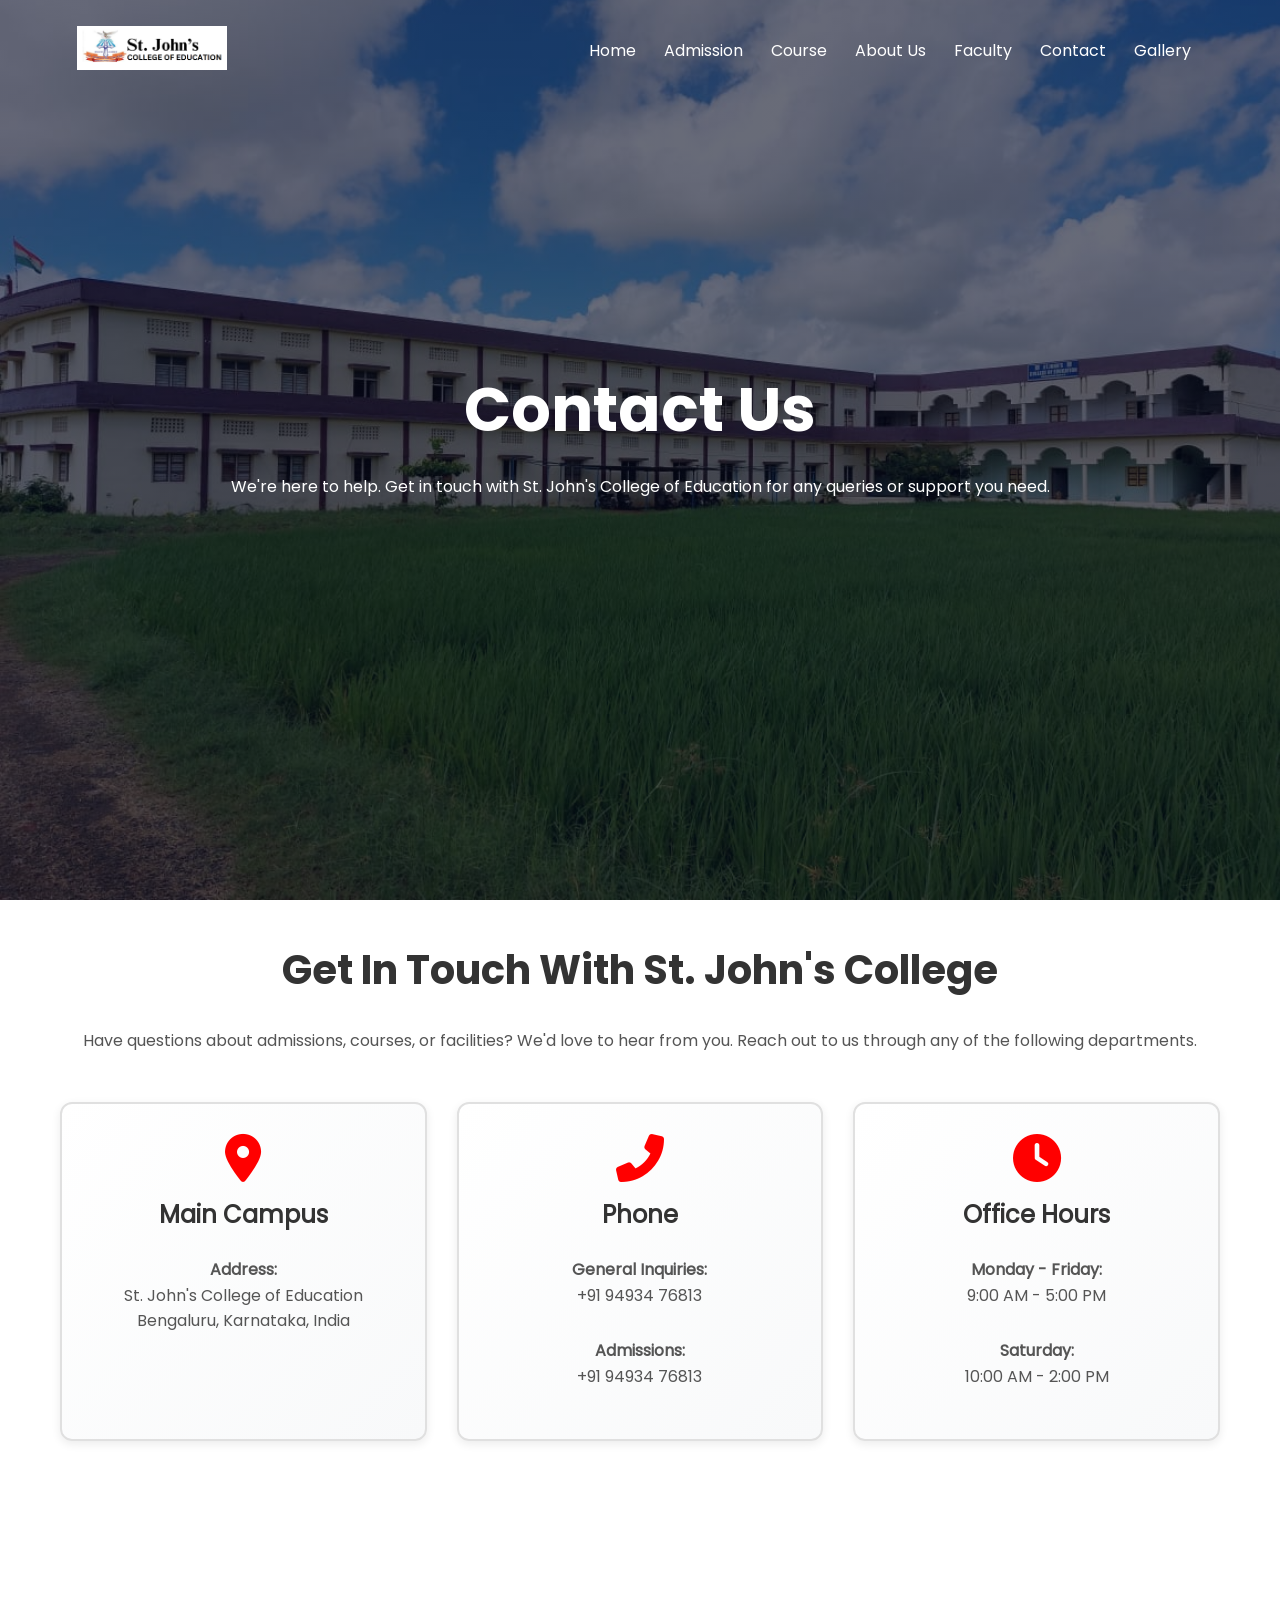
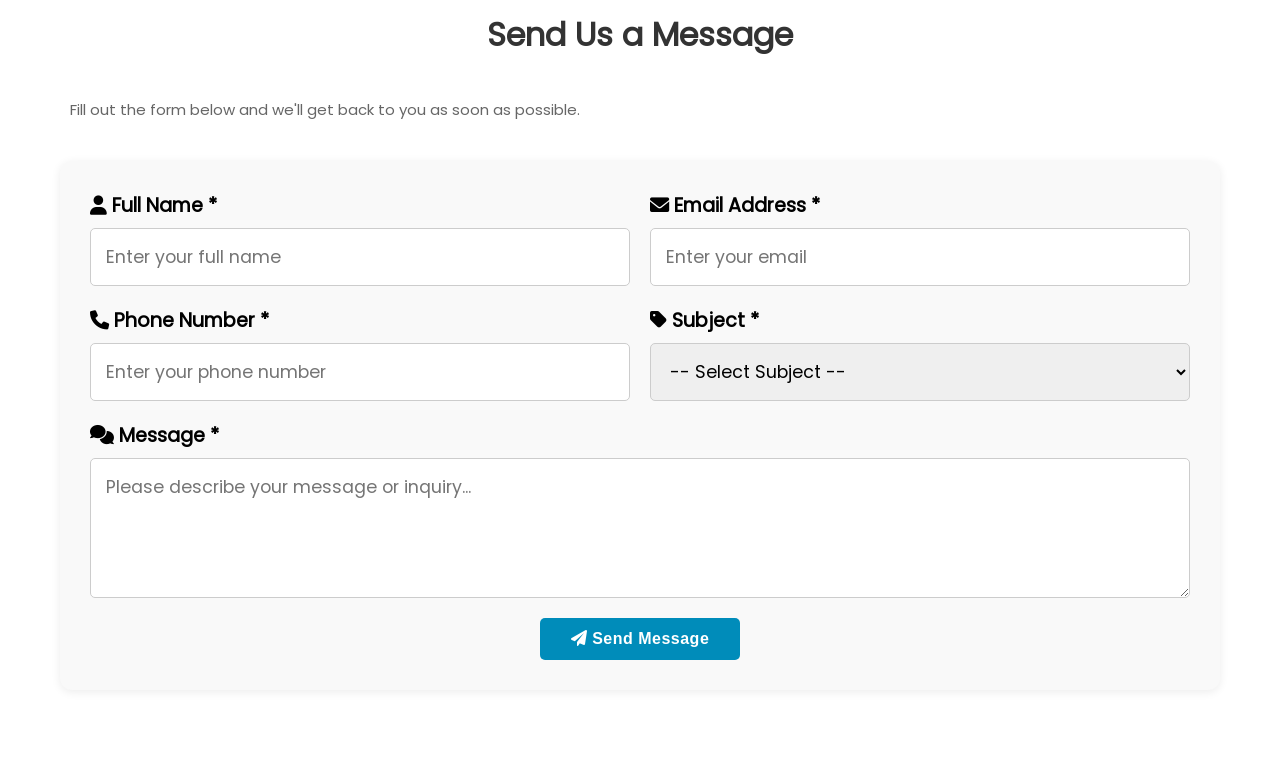
==== commit 7a414f56: "Update Contact_page.html" ====
--- a/Contact_page.html
+++ b/Contact_page.html
@@ -65,19 +65,19 @@
                     <i class="fas fa-phone-alt"></i>
                 </div>
                 <h3>Phone</h3>
-                <p><strong>General Inquiries:</strong><br>+91 XXXX XXX XXXX</p>
-                <p><strong>Admissions:</strong><br>+91 XXXX XXX XXXX</p>
+                <p><strong>General Inquiries:</strong><br>+91 94934 76813</p>
+                <p><strong>Admissions:</strong><br>+91 94934 76813</p>
             </div>
 
             <!-- Email Card -->
-            <div class="contact-card">
+            <!-- <div class="contact-card">
                 <div class="card-icon">
                     <i class="fas fa-envelope"></i>
                 </div>
                 <h3>Email</h3>
                 <p><strong>Admissions:</strong><br>admissions@sjce.edu.in</p>
                 <p><strong>General:</strong><br>info@sjce.edu.in</p>
-            </div>
+            </div> -->
 
             <!-- Hours Card -->
             <div class="contact-card">
--- a/css/main_style.css
+++ b/css/main_style.css
@@ -4,6 +4,7 @@
 *{
     margin: 0;
     padding: 0;
+    box-sizing: border-box;
     /* border: 1px solid yellow; */
 }
 
@@ -57,9 +58,11 @@
     padding: 2% 6%;
     justify-content: space-between;
     align-items: center;
+    flex-wrap: wrap;
 }
 nav img{
     width: 150px;
+    height: auto;
 }
 .nav-links{
     flex: 1;
@@ -103,13 +106,13 @@
     text-align: center;
 }
 .text-box h1{
-    font-size: 62px;
+    font-size: clamp(1.8rem, 6vw, 62px);
     font-weight: bold;
 
 }
 .text-box p{
     margin: 10px 0 40px;
-    font-size: 14px;
+    font-size: clamp(12px, 3vw, 16px);
     color: #fff;
     
 }
@@ -145,7 +148,7 @@
     padding-top: 100px;
 }
 h1{
-    font-size: 36px;
+    font-size: clamp(28px, 8vw, 36px);
     font-weight: 300;
 }
 p{
@@ -163,12 +166,12 @@
 }
 .row{
     margin-top: 5%;
-    display: flex;
-    justify-content: space-between; 
-
+    display: grid;
+    grid-template-columns: repeat(auto-fit, minmax(280px, 1fr));
+    gap: 20px;
 }
 .course1{
-    flex-basis: 31%;
+    flex-basis: auto;
     border-radius: 10px;
     margin-bottom:5%;
     padding: 20px 12px;
@@ -204,7 +207,7 @@
     padding-top: 50px;
 }
 .campus-col{
-    flex-basis: 32%;
+    flex-basis: auto;
     border-radius: 10px;
     margin-bottom: 30px;
     position: relative;
@@ -258,7 +261,7 @@
 }
 
 .facilities-col{
-    flex-basis: 31%;
+    flex-basis: auto;
     border-radius: 10px;
     margin-bottom: 5%;
     text-align: left;
@@ -302,7 +305,7 @@
 
 /* Media query for responsive */
 
-@media (max-width: 700px) {
+@media (max-width: 768px) {
 
     *{
         overflow-x: hidden;
@@ -316,11 +319,11 @@
         height: auto; /* Keeps the aspect ratio */
     }
     .text-box h1{
-       font-size: 30px;
+       font-size: clamp(1.5rem, 5vw, 2.2rem);
        font-weight: bold;
     }
     .text-box p{
-        font-size: 12px;
+        font-size: clamp(11px, 3vw, 14px);
     }
     .nav-links ul li{
         display: block;
@@ -353,7 +356,7 @@
         margin: 10px 10px;
     }
     .row{
-        flex-direction: column;  
+        grid-template-columns: 1fr;
     }   
     .course-col:hover{
         box-shadow: 3px 3px 0.5px 0.5px rgba(0, 0, 0, 0.486);
@@ -366,6 +369,49 @@
     /* Call To Action in Media query*/
     .ctn h1{
         font-size: 24px;
+    }
+}
+
+@media (max-width: 480px) {
+    nav {
+        padding: 2% 3%;
+    }
+
+    nav img {
+        width: 80px;
+    }
+
+    .text-box h1{
+        font-size: clamp(1.2rem, 4vw, 1.8rem);
+    }
+    .text-box p{
+        font-size: clamp(10px, 2.5vw, 12px);
+    }
+
+    .course {
+        width: 95%;
+        padding-top: 50px;
+    }
+
+    .campus {
+        width: 95%;
+    }
+
+    .facilities {
+        width: 95%;
+    }
+
+    h3 {
+        font-size: clamp(1rem, 4vw, 1.2rem);
+    }
+
+    p {
+        font-size: clamp(12px, 3vw, 14px);
+    }
+
+    .row {
+        grid-template-columns: 1fr;
+        gap: 15px;
     }
 }
 
@@ -529,4 +575,4 @@
         left: 50%;
         right: auto;
     }
-}+}
--- a/css/contact_style.css
+++ b/css/contact_style.css
@@ -1,82 +1,86 @@
-*{
+* {
    margin: 0;
    padding: 0;
-   /* border: 1px solid yellow; */
+   box-sizing: border-box;
 }
 
 @font-face {
    font-family: myFirstFont;
    src: url(../Poppins/Poppins-Regular.ttf);
 }
-   @font-face {
+
+@font-face {
    font-family: bold;
    src: url(../Poppins/Poppins-Bold.ttf);
 }
 
-@font-face {
-   font-family: secound;
-   src: url(../Poppins/Poppins-Bold.ttf);
-}
-
-h1{
+h1 {
    font-family: bold;
 }
 
-body{
-   font-family: myFirstFont,Verdana, Geneva, Tahoma, sans-serif;
-   cursor:default;
-}
-
-   /* Website Scrollerbar */
-   body::-webkit-scrollbar {
-       width: 5px !important;
-       height: 5px !important;
-   }
-   body::-webkit-scrollbar-track {
-       background: #3838387c !important;
-   }
-   body::-webkit-scrollbar-thumb {
-       background-color: #e0120ba4 !important;
-       border: 1px solid #ff020279 !important;
-       border-radius: 1px !important;
-   }
-
-.header{
+body {
+   font-family: myFirstFont, Verdana, Geneva, Tahoma, sans-serif;
+   cursor: default;
+}
+
+/* Website Scrollbar */
+body::-webkit-scrollbar {
+   width: 5px !important;
+   height: 5px !important;
+}
+
+body::-webkit-scrollbar-track {
+   background: #3838387c !important;
+}
+
+body::-webkit-scrollbar-thumb {
+   background-color: #e0120ba4 !important;
+   border: 1px solid #ff020279 !important;
+   border-radius: 1px !important;
+}
+
+/* Navigation */
+.header {
    min-height: 100vh;
    width: 100%;
-   background-image: linear-gradient(rgba(4,9,30,0.6),rgba(4,9,30,0.6)),url(../image/background.jpg);
+   background-image: linear-gradient(rgba(4, 9, 30, 0.6), rgba(4, 9, 30, 0.6)), url(../image/background.jpg);
    background-position: center;
    background-size: cover;
    position: relative;
 }
-nav{
+
+nav {
    display: flex;
    padding: 2% 6%;
    justify-content: space-between;
    align-items: center;
-}
-nav img{
+   flex-wrap: wrap;
+}
+
+nav img {
    width: 150px;
-}
-.nav-links{
+   height: auto;
+}
+
+.nav-links {
    flex: 1;
    text-align: right;
-   
-}
-.nav-links ul li{
+}
+
+.nav-links ul li {
    list-style: none;
    display: inline-block;
    padding: 8px 12px;
    position: relative;
-   
-}
-.nav-links a{
+}
+
+.nav-links a {
    color: #fff;
    text-decoration: none;
    font-size: 16px;
-   
-}
-.nav-links ul li::after{
+}
+
+.nav-links ul li::after {
    content: '';
    width: 0%;
    height: 2px;
@@ -84,110 +88,88 @@
    display: block;
    margin: auto;
    transition: 0.5s;
-   
-}
-.nav-links ul li:hover::after{
+}
+
+.nav-links ul li:hover::after {
    width: 100%;
-   
-}
-body {
-   font-family: 'Arial', sans-serif;
-   margin: 0;
-   padding: 0;
-   text-align: center;
-}
-
+}
+
+.icon {
+   display: none;
+   color: #fff;
+   margin: 10px;
+   font-size: 25px;
+   cursor: pointer;
+}
+
+/* Hero Section */
 .hero-section {
    position: relative;
-}
-
-.hero-image {
-   width: 100%;
-   height: 400px;
-   object-fit: cover;
+   padding: 60px 20px;
+   text-align: center;
 }
 
 .hero-text {
-   position: absolute;
-   top: 50%;
-   left: 50%;
-   transform: translate(-50%, -50%);
    color: white;
-   font-size: 3rem;
+   font-size: clamp(2rem, 8vw, 3rem);
    font-family: 'Georgia', serif;
    text-shadow: 2px 2px 4px rgba(0, 0, 0, 0.6);
 }
 
+/* Info Section */
 .info-section {
-   margin: 20px 0;
+   margin: 20px;
+   padding: 20px;
 }
 
 .college-info {
-   margin-top: 10px
-   ;
-   color: #f9f9f9;
-   font-size: 1.2rem;
+   color: #333;
+   font-size: clamp(1rem, 5vw, 1.2rem);
    margin-bottom: 10px;
 }
 
 .thank-you-message {
-   color: #f9f9f9;
-   font-size: 1rem;
+   color: #666;
+   font-size: clamp(0.9rem, 4vw, 1rem);
    font-style: italic;
    margin-bottom: 20px;
 }
 
-.buttons-container {
-   margin-bottom: 30px;
-   margin-top: 60px;
-}
-
-.btn {
-   background-color: #008CBA;
-   color: white;
-   border: none;
-   border-radius: 25px;
-   padding: 10px 20px;
-   margin: 0 40px;
-   cursor: pointer;
-   font-size: 1.5rem;
-   transition: background-color 0.3s;
-}
-
-.btn:hover {
-   background-color: #070707;
-}
-
+/* Contact Info Grid */
 .contact-info {
-   display: flex;
-   flex-wrap: wrap;
-   justify-content: center;
-   gap: 50px; /* Adjusts the gap between the contact blocks */
-   margin: 20px 0;
+   display: grid;
+   grid-template-columns: repeat(auto-fit, minmax(280px, 1fr));
+   gap: 30px;
+   margin: 40px auto;
+   padding: 20px;
+   max-width: 1200px;
 }
 
 .contact-block {
    background-color: #f9f9f9;
    border: 1px solid #ccc;
-   border-radius: 35px;
-   padding: 18px;
-   width: 280px; /* Adjust the width as needed */
-   box-shadow: 2px 2px 5px rgba(0, 0, 0, 0.1);
-}
-.contact-block:hover{
-   background-color:  #e0f7fa;
-   
+   border-radius: 15px;
+   padding: 20px;
+   box-shadow: 0 2px 5px rgba(0, 0, 0, 0.1);
+   transition: all 0.3s ease;
+}
+
+.contact-block:hover {
+   background-color: #e0f7fa;
+   box-shadow: 0 4px 12px rgba(0, 0, 0, 0.2);
+   transform: translateY(-5px);
 }
 
 .contact-block h3 {
    margin: 0 0 10px;
-   font-size: 1.2rem;
+   font-size: 1.1rem;
    color: #333;
 }
 
 .contact-block p {
    margin: 5px 0;
    font-size: 0.9rem;
+   color: #555;
 }
 
 .email {
@@ -197,62 +179,161 @@
 
 /* Get in Touch Section */
 .get-in-touch {
-background-color: #e0f7fa; /* Light blue background */
-padding: 40px 80px;
-margin: 30px 0;
-border-radius: 10px;
-box-shadow: 0 4px 8px rgba(0, 0, 0, 0.1);
-border: 2px solid #007BFF; /* Border around the entire form */
-max-width: 1000px; /* Ensure the form doesn't stretch too much */
-margin-left: auto;
-margin-right: auto;
-}
-
-.form-container {
-display: flex;
-flex-wrap: wrap;
-gap: 170px; /* Adds space between each form group */
-justify-content: flex-start; /* Aligns content to the left */
-}
-
-.form-group {
-display: flex;
-flex-direction: column;
-width: 380px;
-margin-bottom: 20px; /* Space between form groups */
-
-}
-
+   background-color: #e0f7fa;
+   padding: clamp(20px, 5vw, 40px);
+   margin: 30px auto;
+   border-radius: 10px;
+   box-shadow: 0 4px 8px rgba(0, 0, 0, 0.1);
+   border: 2px solid #007BFF;
+   max-width: 1000px;
+   width: 95%;
+}
 
 .get-in-touch h2 {
    margin-bottom: 30px;
-   font-size: 3rem;
+   font-size: clamp(1.5rem, 6vw, 3rem);
    color: #004d4d;
    font-family: 'Franklin Gothic Medium', 'Arial Narrow', Arial, sans-serif;
 }
 
+/* Container Styling */
+.container {
+   max-width: 1200px;
+   margin: 0 auto;
+   padding: 40px 20px;
+   width: 95%;
+}
+
+.container h1 {
+   text-align: center;
+   font-size: clamp(1.8rem, 5vw, 2.5rem);
+   color: #333;
+   margin-bottom: 20px;
+}
+
+.container h2 {
+   text-align: center;
+   font-size: clamp(1.5rem, 4vw, 2rem);
+   color: #333;
+   margin-bottom: 30px;
+}
+
+/* Contact Cards Wrapper */
+.contact-cards-wrapper {
+   display: grid;
+   grid-template-columns: repeat(auto-fit, minmax(250px, 1fr));
+   gap: 30px;
+   margin-bottom: 40px;
+   width: 100%;
+}
+
+/* Contact Card Styling */
+.contact-card {
+   background: linear-gradient(135deg, #ffffff 0%, #f8f9fa 100%);
+   border: 2px solid #e0e0e0;
+   border-radius: 12px;
+   padding: 30px 25px;
+   text-align: center;
+   transition: all 0.3s ease;
+   box-shadow: 0 3px 10px rgba(0, 0, 0, 0.08);
+   cursor: pointer;
+}
+
+.contact-card:hover {
+   transform: translateY(-8px);
+   box-shadow: 0 8px 20px rgba(0, 0, 0, 0.15);
+   border-color: #ff0000;
+   background: linear-gradient(135deg, #ffffff 0%, #fff5f5 100%);
+}
+
+.contact-card .card-icon {
+   font-size: 3rem;
+   color: #ff0000;
+   margin-bottom: 15px;
+   display: flex;
+   justify-content: center;
+   align-items: center;
+}
+
+.contact-card h3 {
+   font-size: clamp(1.2rem, 3vw, 1.5rem);
+   color: #333;
+   margin: 15px 0;
+   font-weight: bold;
+}
+
+.contact-card p {
+   font-size: clamp(0.9rem, 2vw, 1rem);
+   color: #555;
+   line-height: 1.6;
+   margin: 10px 0;
+}
+
+/* Contact Form Wrapper */
+.contact-form-wrapper {
+   background: #f9f9f9;
+   padding: 30px;
+   border-radius: 12px;
+   box-shadow: 0 2px 10px rgba(0, 0, 0, 0.08);
+   margin: 30px 0;
+}
+
+/* Form Row */
+.form-row {
+   display: grid;
+   grid-template-columns: repeat(auto-fit, minmax(280px, 1fr));
+   gap: 20px;
+   margin-bottom: 20px;
+}
+
+.form-container {
+   display: grid;
+   grid-template-columns: repeat(auto-fit, minmax(250px, 1fr));
+   gap: 20px;
+   margin-bottom: 20px;
+}
+
+.form-group {
+   display: flex;
+   flex-direction: column;
+}
+
+.form-group.full-width {
+   grid-column: 1 / -1;
+}
 
 .form-group label {
-   margin-bottom: 5px;
+   margin-bottom: 8px;
    font-weight: bold;
    text-align: left;
-   font-size: 1.2rem;
+   font-size: clamp(0.9rem, 3vw, 1.2rem);
 }
 
 .form-input,
 .form-select,
 .form-textarea {
-   padding: 20px;
+   padding: 15px;
    border: 1px solid #ccc;
    border-radius: 5px;
-   font-size: 1.3rem;
-   width: 100%; /* Ensures input takes up full width */
+   font-size: clamp(0.9rem, 3vw, 1.1rem);
+   width: 100%;
+   font-family: myFirstFont, sans-serif;
+   transition: all 0.3s ease;
+}
+
+.form-input:focus,
+.form-select:focus,
+.form-textarea:focus {
+   outline: none;
+   border-color: #ff0000;
+   box-shadow: 0 0 8px rgba(255, 0, 0, 0.2);
 }
 
 .form-textarea {
-   height: 140px; /* Adjust the height as needed */
-   resize:none;
-   width: 920px;
+   height: 140px;
+   resize: vertical;
+   min-height: 120px;
+   max-height: 250px;
 }
 
 .form-submit {
@@ -261,23 +342,30 @@
    color: white;
    border: none;
    border-radius: 5px;
-   padding: 10px 20px;
+   padding: 12px 30px;
    cursor: pointer;
-   font-size: 1rem;
-   transition: background-color 0.3s;
+   font-size: clamp(0.9rem, 3vw, 1rem);
+   transition: all 0.3s ease;
+   width: 100%;
+   max-width: 200px;
    display: block;
    margin-left: auto;
    margin-right: auto;
+   font-weight: bold;
+   letter-spacing: 0.5px;
 }
 
 .form-submit:hover {
    background-color: #005f7a;
-}
-
-/* Popup styles */
-
-
-/* Popup styles */
+   transform: translateY(-2px);
+   box-shadow: 0 4px 8px rgba(0, 0, 0, 0.2);
+}
+
+.form-submit:active {
+   transform: translateY(0);
+}
+
+/* Popup Styles */
 .popup {
    display: none;
    position: fixed;
@@ -285,31 +373,29 @@
    left: 50%;
    transform: translate(-50%, -50%);
    background-color: #ffffff;
-   padding: 20px 40px;
+   padding: 30px;
    border-radius: 10px;
    box-shadow: 0 4px 10px rgba(0, 0, 0, 0.3);
    text-align: center;
    z-index: 1000;
+   max-width: 90%;
+   width: 100%;
+   max-width: 400px;
 }
 
 .popup h2 {
    margin: 0 0 10px;
-   font-size: 1.5rem;
+   font-size: clamp(1.2rem, 5vw, 1.5rem);
    color: #333;
 }
 
 .popup p {
-   margin: 0;
-   font-size: 1rem;
+   margin: 0 0 20px;
+   font-size: clamp(0.9rem, 3vw, 1rem);
    color: #555;
 }
 
-.popup .emoji {
-   font-size: 2rem;
-}
-
 .popup .close-btn {
-   margin-top: 20px;
    padding: 10px 20px;
    background-color: #008CBA;
    color: white;
@@ -323,3 +409,250 @@
 .popup .close-btn:hover {
    background-color: #005f7a;
 }
+
+/* Departments Grid Styling */
+.departments-grid {
+   display: grid;
+   grid-template-columns: repeat(auto-fit, minmax(300px, 1fr));
+   gap: 25px;
+   margin: 40px 0;
+   width: 100%;
+}
+
+/* Department Card Styling */
+.dept-card {
+   background: linear-gradient(135deg, #ffffff 0%, #f5f5f5 100%);
+   border-left: 5px solid #ff0000;
+   border-radius: 8px;
+   padding: 25px;
+   box-shadow: 0 3px 12px rgba(0, 0, 0, 0.1);
+   transition: all 0.3s ease;
+}
+
+.dept-card:hover {
+   transform: translateX(8px);
+   box-shadow: 0 6px 16px rgba(0, 0, 0, 0.15);
+   background: linear-gradient(135deg, #fff5f5 0%, #ffffff 100%);
+}
+
+.dept-card h3 {
+   font-size: clamp(1.1rem, 3vw, 1.4rem);
+   color: #333;
+   margin-bottom: 15px;
+   display: flex;
+   align-items: center;
+   gap: 10px;
+}
+
+.dept-card h3 i {
+   color: #ff0000;
+   font-size: 1.3rem;
+}
+
+.dept-card p {
+   font-size: clamp(0.9rem, 2vw, 1rem);
+   color: #666;
+   margin: 8px 0;
+   line-height: 1.6;
+}
+
+.dept-card p:last-child {
+   margin-top: 12px;
+   padding-top: 12px;
+   border-top: 1px solid #e0e0e0;
+}
+
+
+/* Tablet Responsive (768px and below) */
+@media (max-width: 768px) {
+   nav {
+      padding: 2% 4%;
+   }
+
+   nav img {
+      width: 100px;
+   }
+
+   .nav-links {
+      position: absolute;
+      background: #f44336;
+      height: 100vh;
+      width: 200px;
+      top: 0;
+      right: -200px;
+      text-align: left;
+      z-index: 2;
+      transition: 0.3s;
+      flex: none;
+   }
+
+   .nav-links ul {
+      padding: 30px 0;
+   }
+
+   .nav-links ul li {
+      display: block;
+      padding: 12px 20px;
+   }
+
+   .icon {
+      display: block;
+   }
+
+   .hero-text {
+      font-size: clamp(1.5rem, 6vw, 2.5rem);
+   }
+
+   .get-in-touch {
+      padding: 20px;
+   }
+
+   .form-container {
+      grid-template-columns: 1fr;
+      gap: 15px;
+   }
+
+   .contact-info {
+      grid-template-columns: 1fr;
+      gap: 20px;
+      padding: 10px;
+   }
+
+   .contact-cards-wrapper {
+      grid-template-columns: 1fr;
+      gap: 20px;
+   }
+
+   .departments-grid {
+      grid-template-columns: 1fr;
+      gap: 20px;
+   }
+
+   .form-row {
+      grid-template-columns: 1fr;
+      gap: 15px;
+   }
+}
+
+/* Mobile Responsive (480px and below) */
+@media (max-width: 480px) {
+   nav {
+      padding: 2% 3%;
+   }
+
+   nav img {
+      width: 80px;
+   }
+
+   .hero-section {
+      padding: 30px 15px;
+   }
+
+   .hero-text {
+      font-size: clamp(1.2rem, 5vw, 2rem);
+   }
+
+   .info-section {
+      margin: 15px;
+      padding: 15px;
+   }
+
+   .college-info,
+   .thank-you-message {
+      font-size: clamp(0.85rem, 4vw, 1rem);
+   }
+
+   .get-in-touch {
+      padding: 15px;
+      margin: 15px auto;
+      border-radius: 8px;
+   }
+
+   .get-in-touch h2 {
+      font-size: clamp(1.2rem, 5vw, 1.8rem);
+      margin-bottom: 20px;
+   }
+
+   .form-group label {
+      font-size: clamp(0.85rem, 3vw, 1rem);
+   }
+
+   .form-input,
+   .form-select,
+   .form-textarea {
+      padding: 12px;
+      font-size: 16px;
+   }
+
+   .form-textarea {
+      height: 120px;
+   }
+
+   .contact-block {
+      border-radius: 10px;
+      padding: 15px;
+   }
+
+   .contact-block h3 {
+      font-size: 1rem;
+   }
+
+   .contact-block p {
+      font-size: 0.85rem;
+   }
+
+   .popup {
+      padding: 20px;
+   }
+
+   .popup h2 {
+      font-size: 1.2rem;
+   }
+
+   .popup p {
+      font-size: 0.9rem;
+   }
+
+   .contact-card {
+      padding: 20px 15px;
+   }
+
+   .contact-card .card-icon {
+      font-size: 2.5rem;
+      margin-bottom: 10px;
+   }
+
+   .contact-card h3 {
+      font-size: 1.1rem;
+   }
+
+   .contact-card p {
+      font-size: 0.9rem;
+   }
+
+   .dept-card {
+      padding: 20px;
+   }
+
+   .dept-card h3 {
+      font-size: 1.1rem;
+      margin-bottom: 12px;
+   }
+
+   .dept-card p {
+      font-size: 0.9rem;
+   }
+
+   .contact-form-wrapper {
+      padding: 20px;
+   }
+
+   .form-row {
+      grid-template-columns: 1fr;
+      gap: 12px;
+   }
+
+   .container {
+      padding: 30px 15px;
+   }
+}
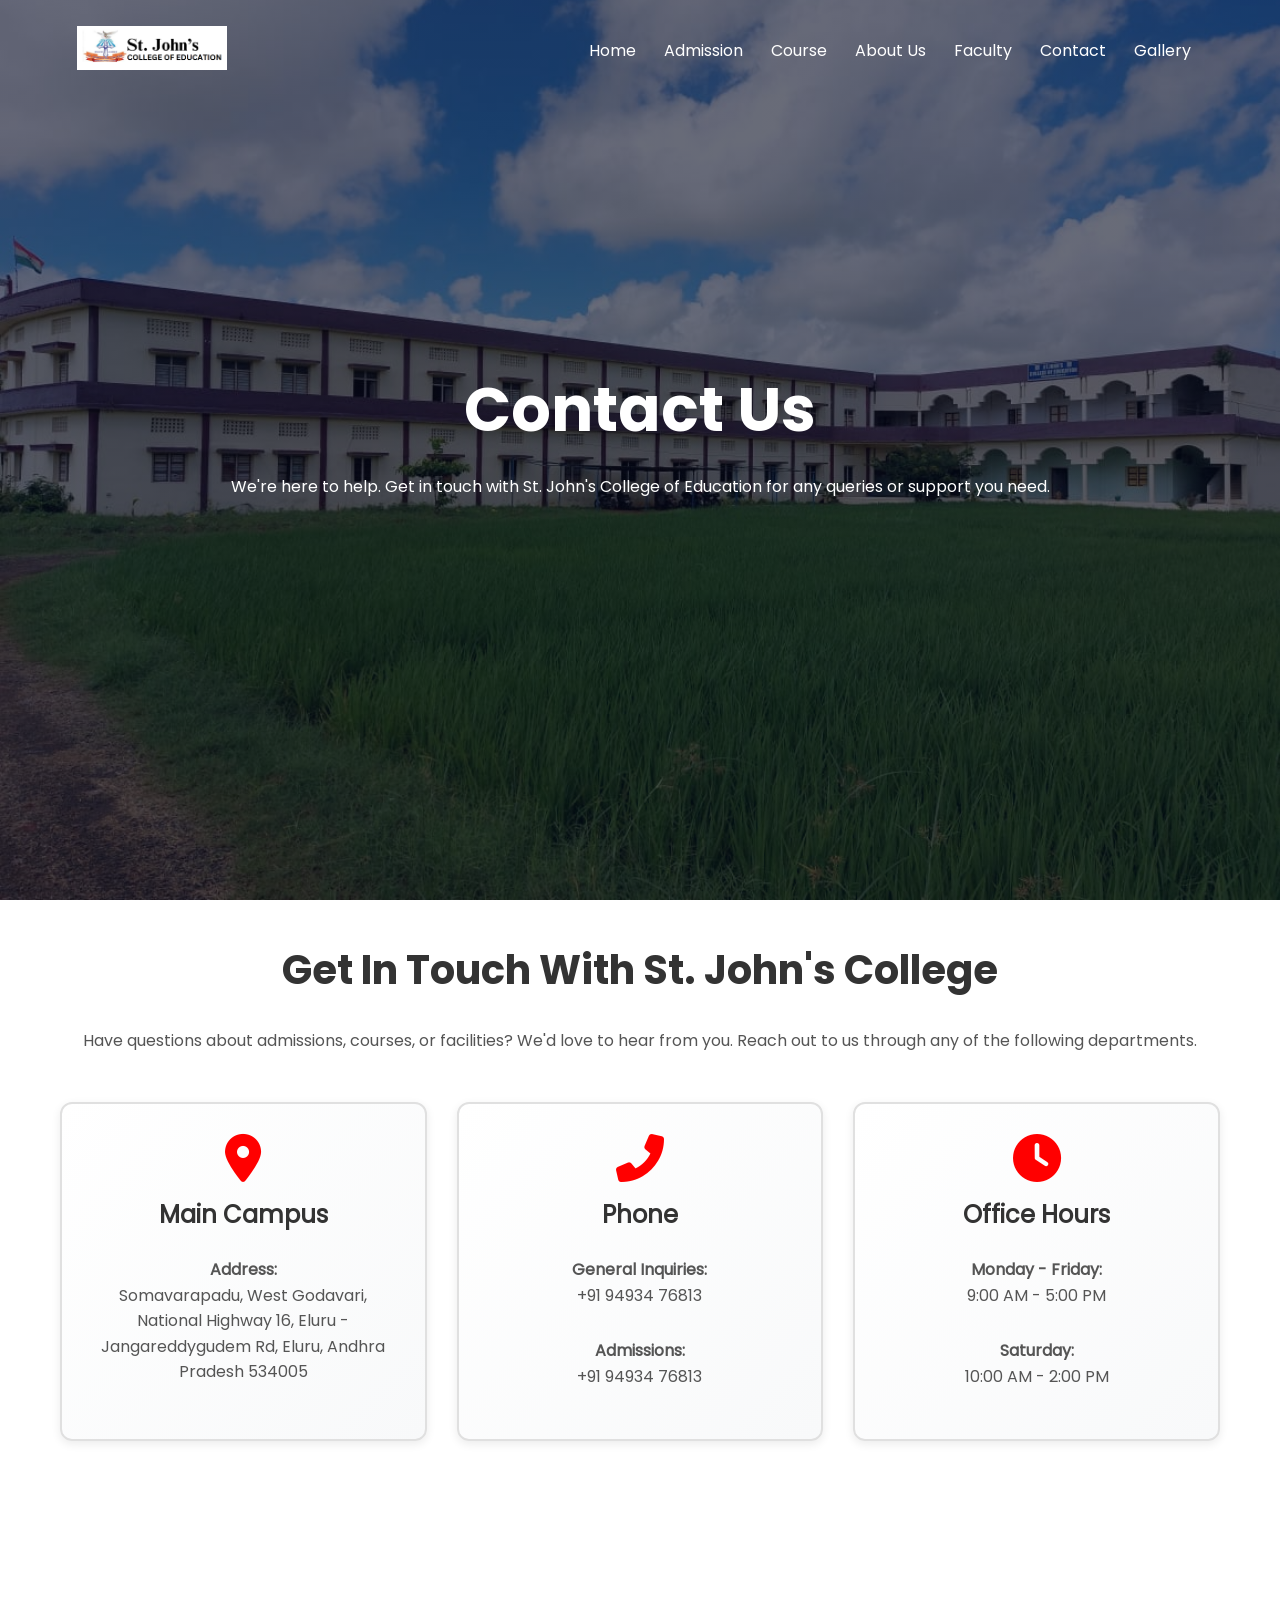
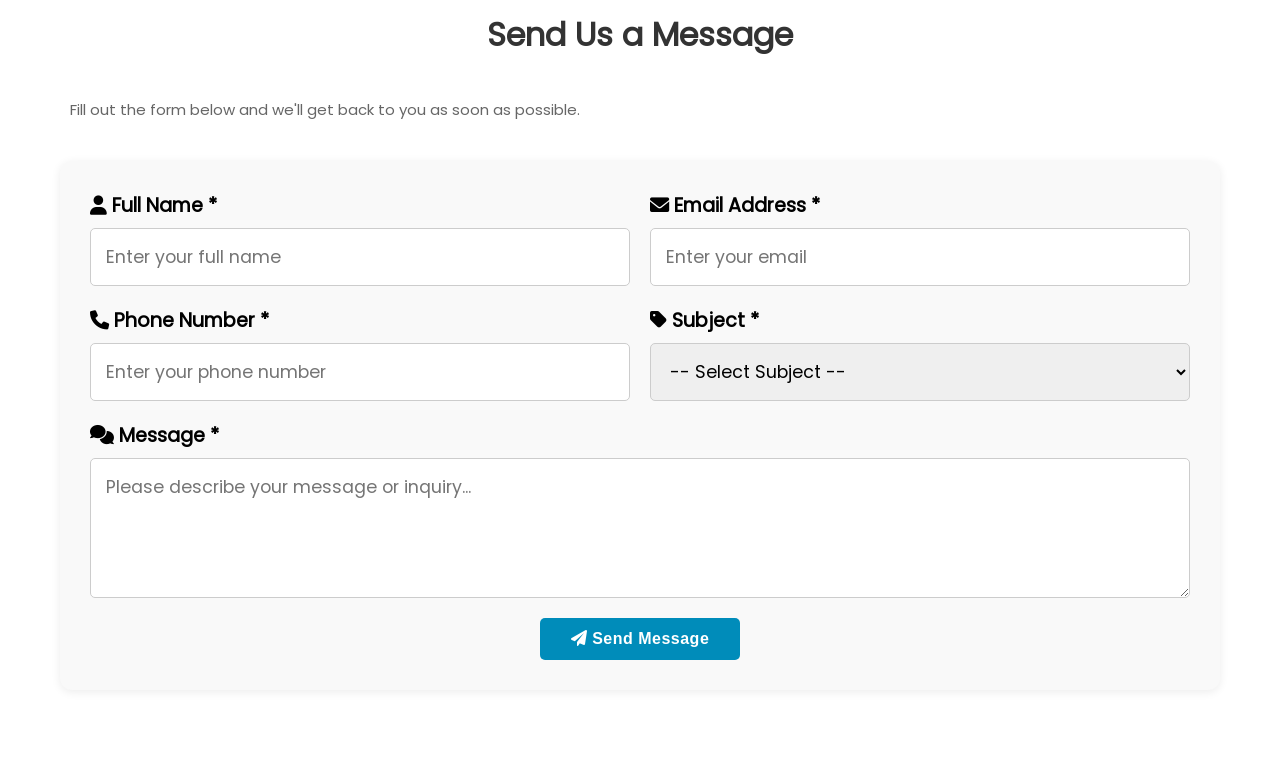
==== commit bbda26da: "Update Contact_page.html" ====
--- a/Contact_page.html
+++ b/Contact_page.html
@@ -56,7 +56,7 @@
                     <i class="fas fa-map-marker-alt"></i>
                 </div>
                 <h3>Main Campus</h3>
-                <p><strong>Address:</strong><br>St. John's College of Education<br>Bengaluru, Karnataka, India</p>
+                <p><strong>Address:</strong><br>Somavarapadu, West Godavari, National Highway 16, Eluru - Jangareddygudem Rd, Eluru, Andhra Pradesh 534005</p>
             </div>
 
             <!-- Phone Card -->
